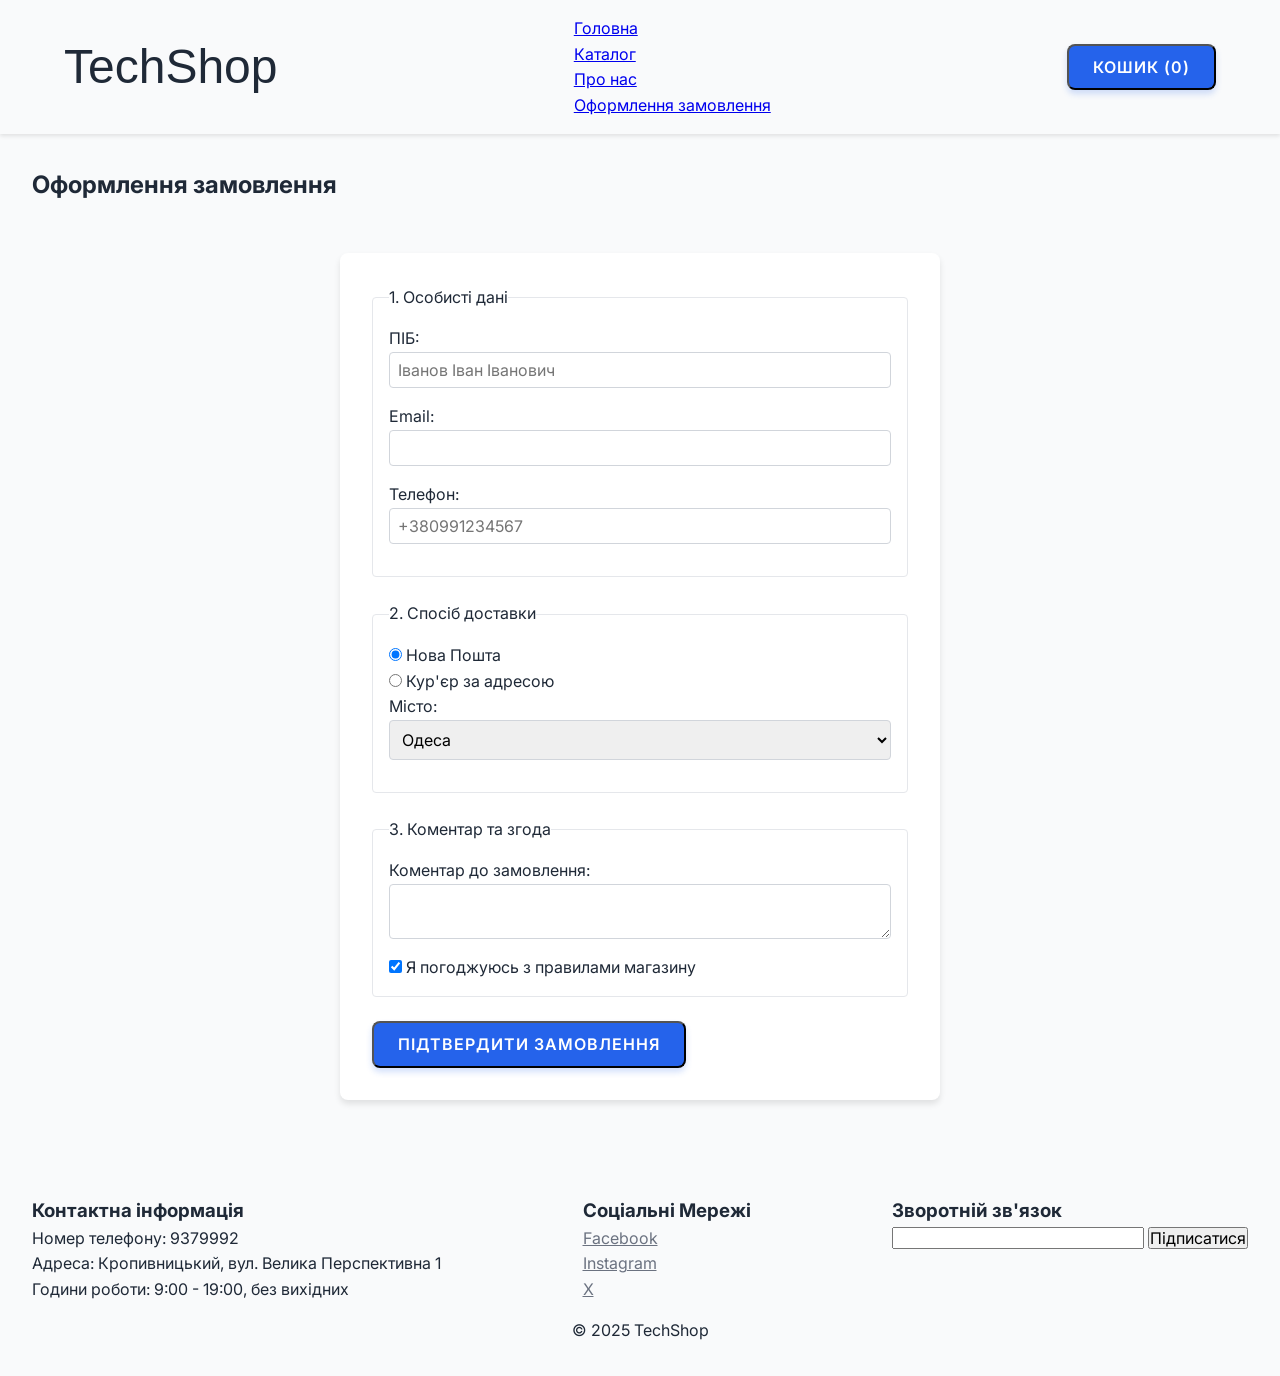
==== checkout.html @ 0101833e "Create checkout form with HTML5 validation" ====
<!DOCTYPE html>
<html lang="en">
<head>
  <meta charset="UTF-8">
  <meta name="viewport" content="width=device-width, initial-scale=1.0">
  <title>TechShop - Магазин гаджетів</title>
  <link rel="preconnect" href="https://fonts.googleapis.com">
  <link rel="preconnect" href="https://fonts.gstatic.com" crossorigin>
  <link href="https://fonts.googleapis.com/css2?family=Inter:wght@400;600;700&display=swap" rel="stylesheet">
  <link href="https://fonts.cdnfonts.com/css/hermann-gotisch" rel="stylesheet">
  <link rel="stylesheet" href="./assets/css/normalize.css" />
  <link rel="stylesheet" href="./assets/css/style.css" />
  <link rel="stylesheet" href="./assets/css/form.css" />
</head>
<body>
  <header class="header">
  <div class="logo">
    <a href="./index.html">TechShop</a>
  </div>
  
  <nav class="main-nav">
    <ul class="nav-list">
      <li><a href="./index.html">Головна</a></li>
      <li><a href="#">Каталог</a></li>
      <li><a href="#">Про нас</a></li>
      <li>
        <a href="./checkout.html">Оформлення замовлення</a>
      </li>
    </ul>
  </nav>

  <div class="user-actions">
    <button class="btn btn-cart">Кошик (0)</button>
  </div>
</header>
  <main class="content-block">
    <h2>Оформлення замовлення</h2>

    <form action="#" method="POST" class="checkout-form">
      <fieldset>
        <legend>1. Особисті дані</legend>
        <div class="form-group">
          <label for="fullName">ПІБ:</label>
          <input
            type="text"
            id="fullName"
            name="fullName"
            required
            placeholder="Іванов Іван Іванович"
          />
        </div>
        <div class="form-group">
          <label for="email">Email:</label>
          <input type="email" id="email" name="email" required />
        </div>
        <div class="form-group">
          <label for="phone">Телефон:</label>
          <!-- Валідація на 10-12 цифр + код країни -->
          <input
            type="tel"
            id="phone"
            name="phone"
            pattern="[\+]\d{2}\d{10}"
            placeholder="+380991234567"
            required
            title="Формат: +380XXXXXXXXX"
          />
        </div>
      </fieldset>

      <fieldset>
        <legend>2. Спосіб доставки</legend>
        <div class="form-radio">
          <input
            type="radio"
            id="deliveryNova"
            name="delivery"
            value="nova_poshta"
            checked
          />
          <label for="deliveryNova">Нова Пошта</label>
        </div>
        <div class="form-radio">
          <input
            type="radio"
            id="deliveryCourier"
            name="delivery"
            value="courier"
          />
          <label for="deliveryCourier">Кур'єр за адресою</label>
        </div>

        <div class="form-group">
          <label for="city">Місто:</label>
          <select id="city" name="city">
            <option value="odesa">Одеса</option>
            <option value="kyiv">Київ</option>
            <option value="lviv">Львів</option>
          </select>
        </div>
      </fieldset>

      <fieldset>
        <legend>3. Коментар та згода</legend>

        <div class="form-group">
          <label for="comment">Коментар до замовлення:</label>
          <textarea id="comment" name="comment"></textarea>
        </div>

        <div class="form-radio">
          <input
            type="checkbox"
            id="confirmTerms"
            name="confirmTerms"
            value="confirm_terms"
            checked
          />
          <label for="confirmTerms">Я погоджуюсь з правилами магазину</label>
        </div>
      </fieldset>

      <button type="submit" class="btn btn-primary">Підтвердити замовлення</button>
    </form>
  </main>
  <footer class="footer">
    <div class="footer-grid">
      <div>
        <h3>Контактна інформація</h3>
        <ul>
          <li>Номер телефону: 9379992</li>
          <li>Адреса: Кропивницький, вул. Велика Перспективна 1</li>
          <li>Години роботи: 9:00 - 19:00, без вихідних</li>
        </p>
      </div>
      <div>
        <h3>Соціальні Мережі</h3>
        <ul>
          <li>
            <a href="#">Facebook</a>
          </li>
          <li>
            <a href="#">Instagram</a>
          </li>
          <li>
            <a href="#">X</a>
          </li>
        </p>
      </div>
      <div>
        <h3>Зворотній зв'язок</h3>
        <form>
          <input type="email">
          <button>Підписатися</button>
        </form>
      </div>
    </div>
    <div class="footer-bottom">
      <p>&copy; 2025 TechShop</p>
    </div>
  </footer>
</body>
</html>
---- assets/css/style.css ----
/* Скидання відступів та рамок для всіх елементів */
* {
  margin: 0;
  padding: 0;
  box-sizing: border-box; /* Розміри елемента включають внутрішні відступи та рамки */
}

ul {
  list-style-type: none;
}

/* Глобальні змінні проєкту (Палітра TechShop) */
:root {
  --primary-color: #2563eb; /* Ваш фірмовий синій */
  --primary-hover: #1d4ed8; /* Колір при наведенні */
  --accent-color: #f59e0b;  /* Акцентний помаранчевий */
  --text-dark: #1f2937;     /* Основний текст */
  --text-light: #6b7280;    /* Другорядний текст */
  --bg-color: #f9fafb;      /* Фон сторінки */
  --font-main: "Inter", sans-serif;
}

body {
  font-family: var(--font-main);
  background-color: var(--bg-color);
  color: var(--text-dark);
  line-height: 1.6; /* Покращує читабельність тексту */
  font-size: 16px;
}

footer a {
  color: var(--text-light); /* Посилання лише у футері будуть сірими */
}

.logo {
  font-family: 'Hermann-Gotisch', sans-serif;
  font-size: 3em;
}

.logo a {
  color: inherit; /* blue colors for links too */
  text-decoration: inherit; /* no underline */
}

.btn {
  display: inline-block;
  padding: 12px 24px;
  background-color: var(--primary-color);
  color: white;
  border-radius: 8px;
  font-weight: 600;
  text-transform: uppercase; /* Текст великими літерами */
  letter-spacing: 1px;       /* Розрідження літер */
  transition: all 0.3s ease;
  box-shadow: 0 4px 6px rgba(37, 99, 235, 0.2); /* Ніжна синя тінь */
}

.btn:hover {
  background-color: var(--primary-hover);
  transform: translateY(-2px); /* Кнопка ніби піднімається */
  box-shadow: 0 6px 12px rgba(37, 99, 235, 0.3);
}

.hero {
  height: 60vh; /* 60% висоти екрану */
  background-image: linear-gradient(rgba(0,0,0,0.5), rgba(0,0,0,0.5)), url('../img/header-img.jpg');
  background-size: cover;
  background-position: center;
  display: flex;
  flex-direction: column;
  justify-content: center;
  align-items: center;
  text-align: center;
  color: white;
}

.hero h1 {
  font-size: 3rem;
  text-shadow: 2px 2px 4px rgba(0,0,0,0.5);
}

.header {
  display: flex;
  justify-content: space-between; /* Розставляє блоки по краях */
  align-items: center; /* Центрує лого та кнопки по вертикалі */
  padding: 1rem 5%;
  background-color: var(--bg-color);
  box-shadow: 0 2px 4px rgba(0,0,0,0.1);
}

.product-card {
  display: flex;
  flex-direction: column;
  width: calc(25% - 20px); /* 4 картки в ряд */
  min-width: 250px;
  border: 1px solid #eee;
  padding: 15px;
  border-radius: 8px;
}
.product-card button {
  margin-top: auto; /* Штовхає кнопку в самий низ картки */
  padding: 10px;
  background-color: #007bff;
  color: white;
  border: none;
  border-radius: 4px;
  cursor: pointer;
}

.products-grid {
  display: grid;
  /* Магічна формула: Автоматично розставляй картки з мінімальною шириною 280px та розтягуй до 1fr */
  grid-template-columns: repeat(auto-fill, minmax(280px, 1fr));
  gap: 2rem;
}

.footer-grid {
  display: flex;
  flex-wrap: wrap; 
  gap: 20px;
  justify-content: space-between
}

.footer-bottom {
  text-align: center;
}

.footer {
  display: flex;
  flex-direction: column;
  gap: 16px;
  padding: 32px;
}

.content-block {
  padding: 32px;
  display: flex;
  gap: 16px;
  flex-direction: column;
}

.page-layout {
  display: grid;
  /* Перша колонка (сайдбар) - 250px, друга (контент) - бере решту місця (1fr) */
  grid-template-columns: 250px 1fr;
  gap: 2rem;
  padding: 2rem 5%;
}

@media screen and (max-width: 768px) {
  .page-layout {
    /* Перемикаємо на один стовпець: сайдбар і контент будуть один під одним */
    grid-template-columns: 1fr;
  }

  /* Можна також сховати логотип по центру в хедері для економії місця (як приклад) */
  .header {
    flex-direction: column;
    gap: 1rem;
  }
}
---- assets/css/form.css ----
.checkout-form {
  width: 600px;
  margin: 2rem auto; /* Центрування на сторінці */
  background: #fff;
  padding: 2rem;
  border-radius: 8px;
  box-shadow: 0 4px 6px rgba(0, 0, 0, 0.1);
}

fieldset {
  border: 1px solid #e5e7eb;
  padding: 1rem;
  margin-bottom: 1.5rem;
  border-radius: 4px;
}

.form-group {
  display: flex;
  flex-direction: column;
  margin-bottom: 1rem;
}

.form-group input,
.form-group select,
.form-group textarea {
  padding: 0.5rem;
  border: 1px solid #d1d5db;
  border-radius: 4px;
  font-family: inherit;
}

.form-group input:invalid:focus {
  border-color: red;
  outline: none;
}
.form-group input:valid {
  border-color: green;
}

@media screen and (max-width: 768px) {
  .checkout-form {
    width: auto;
  }
}
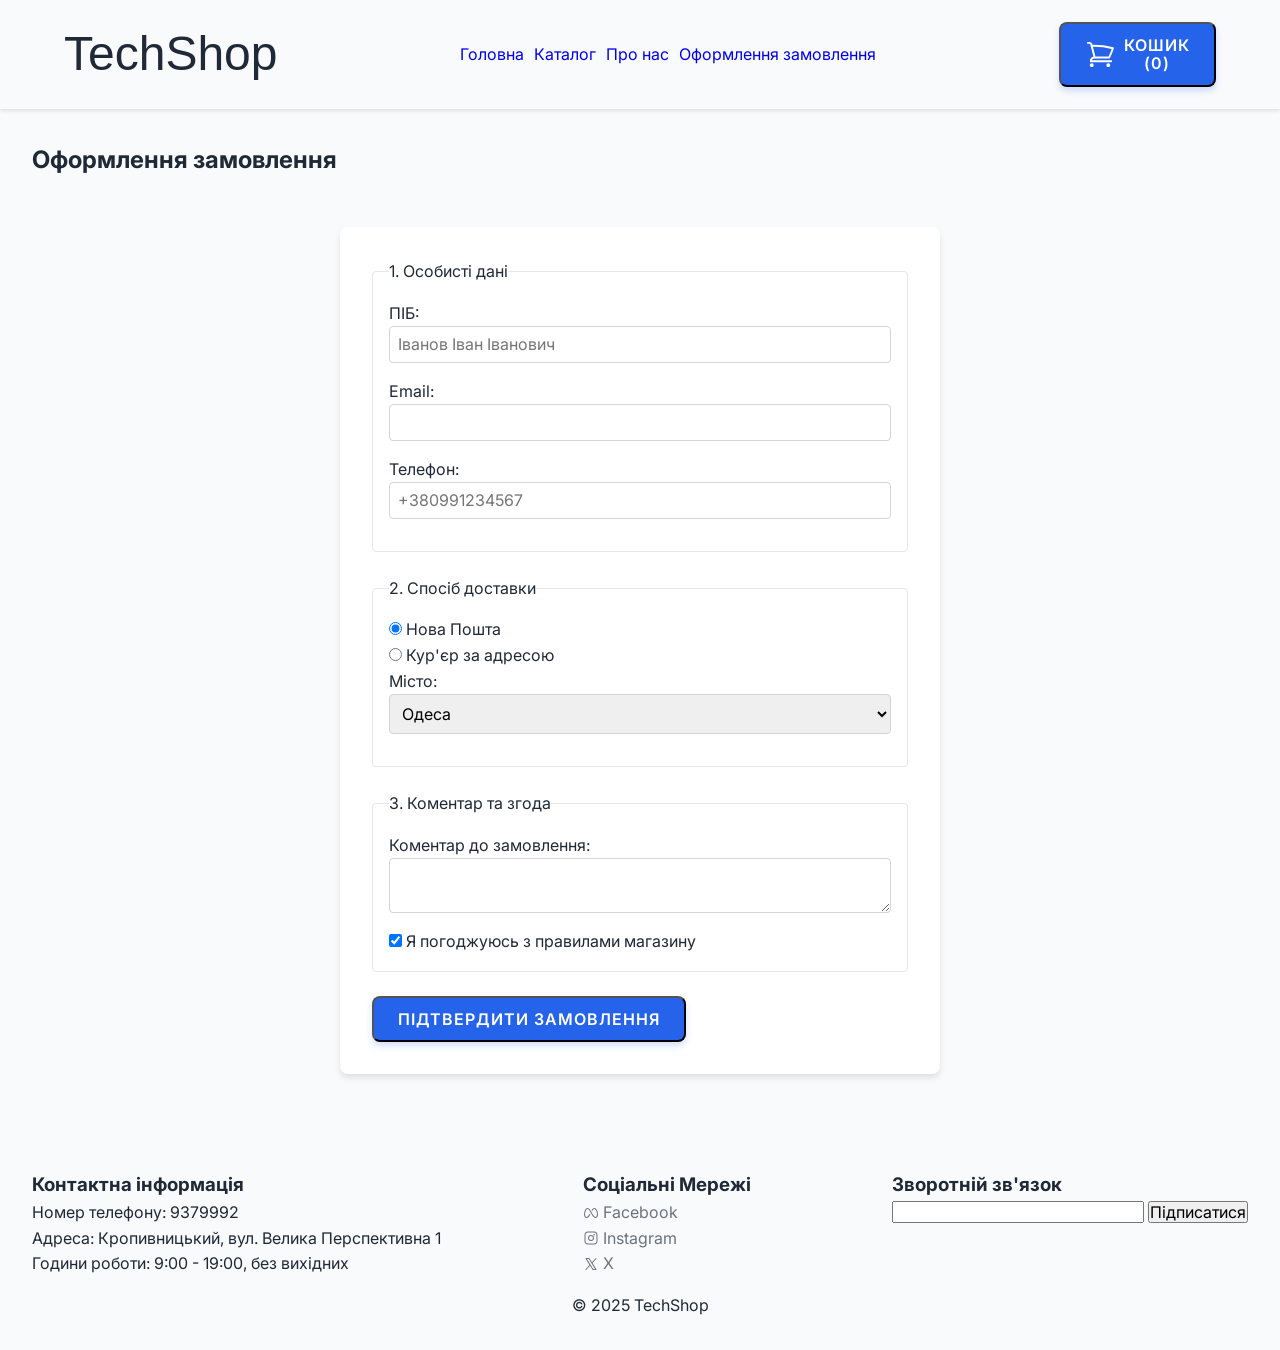
==== commit 34f2b6c3: "Add inline SVGs and refine mobile responsive view" ====
--- a/checkout.html
+++ b/checkout.html
@@ -19,6 +19,10 @@
   </div>
   
   <nav class="main-nav">
+    <button class="menu-toggle" aria-label="Відкрити меню">
+      <svg xmlns="http://www.w3.org/2000/svg" width="32" height="32" fill="#000000" viewBox="0 0 256 256"><path d="M224,128a8,8,0,0,1-8,8H40a8,8,0,0,1,0-16H216A8,8,0,0,1,224,128ZM40,72H216a8,8,0,0,0,0-16H40a8,8,0,0,0,0,16ZM216,184H40a8,8,0,0,0,0,16H216a8,8,0,0,0,0-16Z"></path></svg>
+    </button>
+
     <ul class="nav-list">
       <li><a href="./index.html">Головна</a></li>
       <li><a href="#">Каталог</a></li>
@@ -30,7 +34,12 @@
   </nav>
 
   <div class="user-actions">
-    <button class="btn btn-cart">Кошик (0)</button>
+    <button class="btn btn-cart">
+      <svg xmlns="http://www.w3.org/2000/svg" fill="none" viewBox="0 0 24 24" stroke-width="1.5" stroke="currentColor" class="size-6">
+        <path stroke-linecap="round" stroke-linejoin="round" d="M2.25 3h1.386c.51 0 .955.343 1.087.835l.383 1.437M7.5 14.25a3 3 0 0 0-3 3h15.75m-12.75-3h11.218c1.121-2.3 2.1-4.684 2.924-7.138a60.114 60.114 0 0 0-16.536-1.84M7.5 14.25 5.106 5.272M6 20.25a.75.75 0 1 1-1.5 0 .75.75 0 0 1 1.5 0Zm12.75 0a.75.75 0 1 1-1.5 0 .75.75 0 0 1 1.5 0Z" />
+      </svg>
+      Кошик (0)
+    </button>
   </div>
 </header>
   <main class="content-block">
@@ -135,17 +144,26 @@
       </div>
       <div>
         <h3>Соціальні Мережі</h3>
-        <ul>
+        <ul class="social-links">
           <li>
-            <a href="#">Facebook</a>
+            <a href="#">
+              <svg xmlns="http://www.w3.org/2000/svg" width="32" height="32" fill="#000000" viewBox="0 0 256 256"><path d="M240,149.31c0,16.11-3.17,29.89-9.17,39.84-7.43,12.33-19,18.85-33.39,18.85-27.94,0-47.78-37-68.78-76.22C111.64,100,92.35,64,74,64c-9.38,0-19.94,10-28.25,26.67A138.18,138.18,0,0,0,32,149.31c0,13.2,2.38,24.12,6.88,31.58S49.82,192,58.56,192c15.12,0,30.85-24.54,44.23-48.55a8,8,0,0,1,14,7.8C101.46,178.71,83.07,208,58.56,208c-14.41,0-26-6.52-33.39-18.85-6-10-9.17-23.73-9.17-39.84A154.81,154.81,0,0,1,31.42,83.54C42.82,60.62,57.94,48,74,48c27.94,0,47.77,37,68.78,76.22C159.79,156,179.08,192,197.44,192c8.74,0,15.18-3.63,19.68-11.11S224,162.51,224,149.31a138.18,138.18,0,0,0-13.74-58.64C202,74,191.39,64,182,64c-8.36,0-17.68,7.48-28.51,22.88a8,8,0,1,1-13.08-9.21c9-12.74,23-29.67,41.59-29.67,16.05,0,31.17,12.62,42.57,35.54A154.81,154.81,0,0,1,240,149.31Z"></path></svg>
+              Facebook
+            </a>
           </li>
           <li>
-            <a href="#">Instagram</a>
+            <a href="#">
+              <svg xmlns="http://www.w3.org/2000/svg" width="32" height="32" fill="#000000" viewBox="0 0 256 256"><path d="M128,80a48,48,0,1,0,48,48A48.05,48.05,0,0,0,128,80Zm0,80a32,32,0,1,1,32-32A32,32,0,0,1,128,160ZM176,24H80A56.06,56.06,0,0,0,24,80v96a56.06,56.06,0,0,0,56,56h96a56.06,56.06,0,0,0,56-56V80A56.06,56.06,0,0,0,176,24Zm40,152a40,40,0,0,1-40,40H80a40,40,0,0,1-40-40V80A40,40,0,0,1,80,40h96a40,40,0,0,1,40,40ZM192,76a12,12,0,1,1-12-12A12,12,0,0,1,192,76Z"></path></svg>
+              Instagram
+            </a>
           </li>
           <li>
-            <a href="#">X</a>
+            <a href="#">
+              <svg xmlns="http://www.w3.org/2000/svg" width="32" height="32" fill="#000000" viewBox="0 0 256 256"><path d="M214.75,211.71l-62.6-98.38,61.77-67.95a8,8,0,0,0-11.84-10.76L143.24,99.34,102.75,35.71A8,8,0,0,0,96,32H48a8,8,0,0,0-6.75,12.3l62.6,98.37-61.77,68a8,8,0,1,0,11.84,10.76l58.84-64.72,40.49,63.63A8,8,0,0,0,160,224h48a8,8,0,0,0,6.75-12.29ZM164.39,208,62.57,48h29L193.43,208Z"></path></svg>
+              X
+            </a>
           </li>
-        </p>
+        </ul>
       </div>
       <div>
         <h3>Зворотній зв'язок</h3>
--- a/assets/css/style.css
+++ b/assets/css/style.css
@@ -7,6 +7,15 @@
 
 ul {
   list-style-type: none;
+}
+
+a {
+  text-decoration: none;
+}
+
+a:hover {
+  text-decoration: underline;
+  color: var(--primary-color);
 }
 
 /* Глобальні змінні проєкту (Палітра TechShop) */
@@ -55,6 +64,12 @@
   box-shadow: 0 4px 6px rgba(37, 99, 235, 0.2); /* Ніжна синя тінь */
 }
 
+.btn-cart {
+  display: flex;
+  align-items: center;
+  gap: 0.5rem;
+}
+
 .btn:hover {
   background-color: var(--primary-hover);
   transform: translateY(-2px); /* Кнопка ніби піднімається */
@@ -132,11 +147,42 @@
   padding: 32px;
 }
 
+.social-links a {
+  display: flex;
+  align-items: center;
+  gap: 4px;
+}
+
+.social-links a svg {
+  fill: var(--text-light);
+  width: 16px;
+  height: 16px;
+}
+
+.social-links a:hover svg {
+  fill: var(--primary-color);
+  width: 16px;
+  height: 16px;
+}
+
 .content-block {
   padding: 32px;
   display: flex;
   gap: 16px;
   flex-direction: column;
+}
+
+.nav-list {
+  display: flex;
+  flex-direction: row;
+  gap: 10px;
+}
+
+.menu-toggle {
+  display: none;
+  background: none;
+  border: none;
+  cursor: pointer;
 }
 
 .page-layout {
@@ -148,9 +194,23 @@
 }
 
 @media screen and (max-width: 768px) {
+  .menu-toggle {
+    display: block; /* Показуємо бургер */
+  }
+
+  .main-nav ul {
+    display: none; /* Ховаємо горизонтальне меню. У JS семестрі ми навчимось відкривати його по кліку */
+  }
+
+  /* Зменшуємо шрифти для мобільних */
+  h2 {
+    font-size: 1.5rem;
+  }
+
   .page-layout {
     /* Перемикаємо на один стовпець: сайдбар і контент будуть один під одним */
     grid-template-columns: 1fr;
+    padding: 1rem; /* Відступи на телефоні мають бути менші */
   }
 
   /* Можна також сховати логотип по центру в хедері для економії місця (як приклад) */
